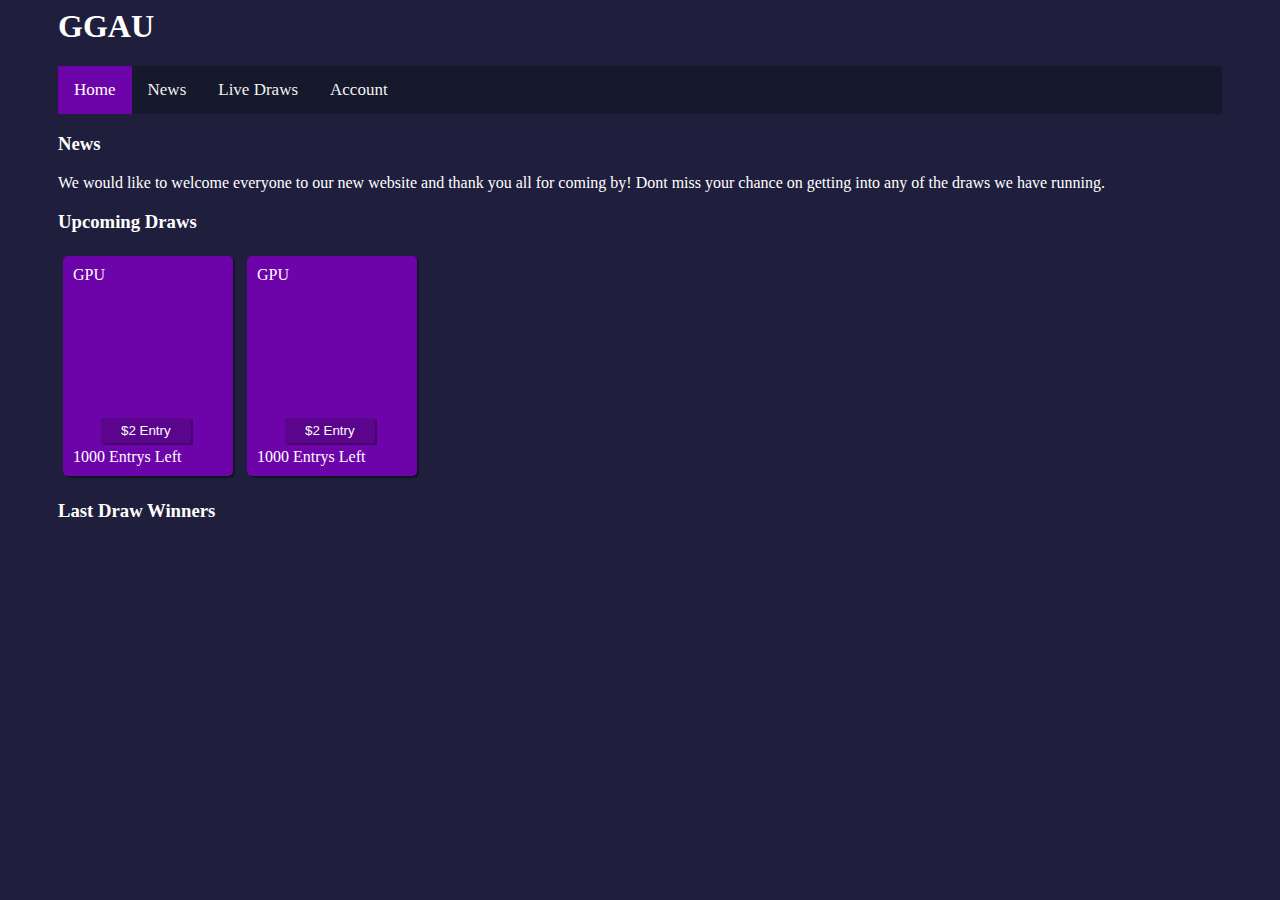
==== index.html @ 94f314b7 "Initial commit" ====
<html>
  <head>
    <meta charset="UTF-8">
    <script src="script.js"></script>
    <link rel="stylesheet" type="text/css" href="styles.css">
    <title>GGAU</title>
    </head>
  <body>
    <h1>GGAU</h1>
    <div class="topnav">
      <a class="active" href="/index.html">Home</a>
      <a href="/News.html">News</a>
      <a href="/LiveDraws.html">Live Draws</a>
      <a href="#about">Account</a>
    </div>
    <section>
      <h3>News</h3>
        <a>We would like to welcome everyone to our new website and thank you all for coming by! Dont miss your chance on getting into any of the draws we have running.</a>
    </section>
    <section>
      <h3>Upcoming Draws</h3>
      <div class="ItemBox" ID="0">
        <img src=""><br>
        <a>GPU</a><br>
        <div class="StickBottom">
          <button class="ItemBoxEntryB" style="text-align:center;"><a>$2</a> Entry</button><br>
          <a style="text-align:center;">1000 Entrys Left</a>
        </div>
      </div>

      <div class="ItemBox" ID="0">
        <img src=""><br>
        <a>GPU</a><br>
        <div class="StickBottom">
          <button class="ItemBoxEntryB"><a>$2</a> Entry</button><br>
          <a style="text-align:center;">1000 Entrys Left</a>
        </div>
      </div>
    </section>
    <section>
      <h3>Last Draw Winners</h3>

    </section>

  </body>
</html>
---- styles.css ----
body {
  background: rgb(31, 31, 61);
  color:white;
  padding-left: 50px;
  padding-right: 50px;
}
.topnav {
  overflow: hidden;
  background-color: rgb(22, 24, 43);
}

.topnav a {
  float: left;
  color: #f2f2f2;
  text-align: center;
  padding: 14px 16px;
  text-decoration: none;
  font-size: 17px;
}

.topnav a:hover {
  background-color: rgb(59, 0, 136);
  color: rgb(255, 255, 255);
}

.topnav a.active {
  background-color: #6d04aa;
  color: white;
}

.StickBottom{
position: absolute;
bottom: 10px;
}

.ItemBoxEntryB{
color: white;
position: relative ;
background-color: #5a058b;
box-shadow: 2px 2px #0000005b;
border: none;
padding: 5px 20px;
text-align: center;
text-decoration: none;
left: 28px;
margin-bottom:5px;
}

.ItemBox{
  position: relative ;
  box-shadow: 2px 2px #0000005b;
  display: inline-block;
  background-color: #6d04aa;
  width: 150px;
  height:200px;
  padding: 10px;
  margin:5px;
  border-radius: 5px;
}
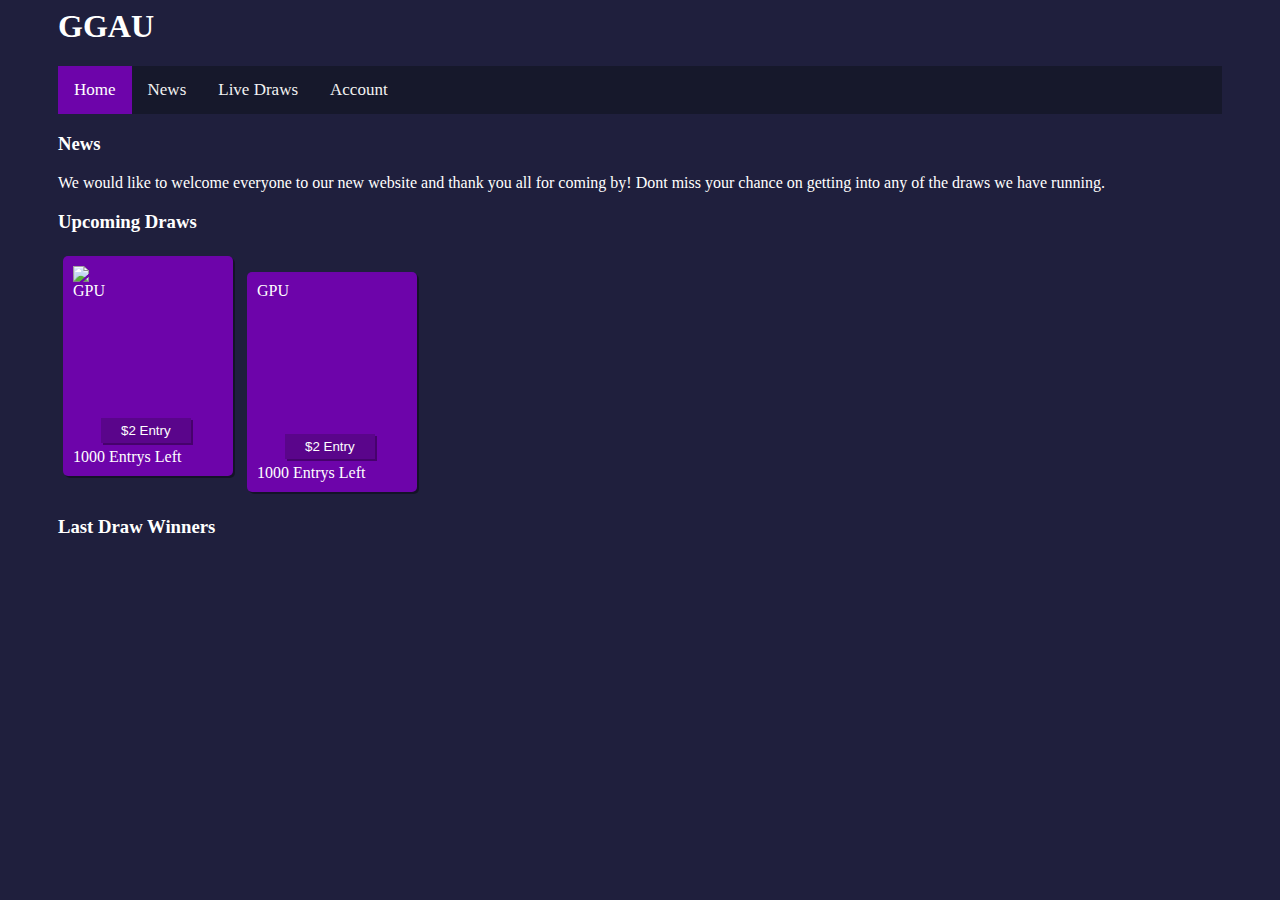
==== commit c531ae00: "1 file modified, 1 added, 1 deleted" ====
--- a/index.html
+++ b/index.html
@@ -20,7 +20,7 @@
     <section>
       <h3>Upcoming Draws</h3>
       <div class="ItemBox" ID="0">
-        <img src=""><br>
+        <img src="/Cart.png"><br>
         <a>GPU</a><br>
         <div class="StickBottom">
           <button class="ItemBoxEntryB" style="text-align:center;"><a>$2</a> Entry</button><br>
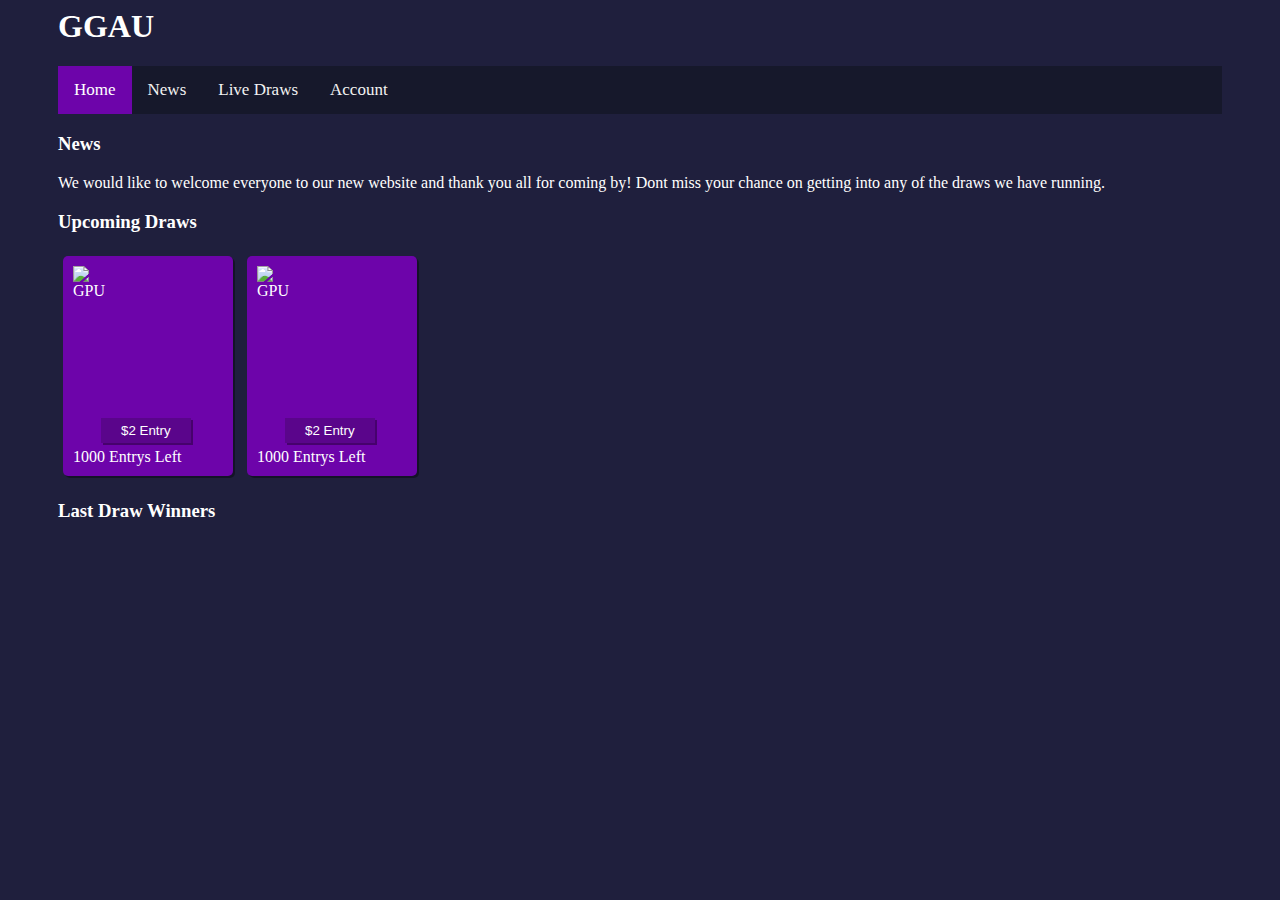
==== commit 06392691: "1 file modified, 1 added, 1 deleted" ====
--- a/index.html
+++ b/index.html
@@ -20,7 +20,7 @@
     <section>
       <h3>Upcoming Draws</h3>
       <div class="ItemBox" ID="0">
-        <img src="/Cart.png"><br>
+        <img src="/Img/Cart.png"><br>
         <a>GPU</a><br>
         <div class="StickBottom">
           <button class="ItemBoxEntryB" style="text-align:center;"><a>$2</a> Entry</button><br>
@@ -29,7 +29,7 @@
       </div>
 
       <div class="ItemBox" ID="0">
-        <img src=""><br>
+        <img src="/Img/Cart.png"><br>
         <a>GPU</a><br>
         <div class="StickBottom">
           <button class="ItemBoxEntryB"><a>$2</a> Entry</button><br>
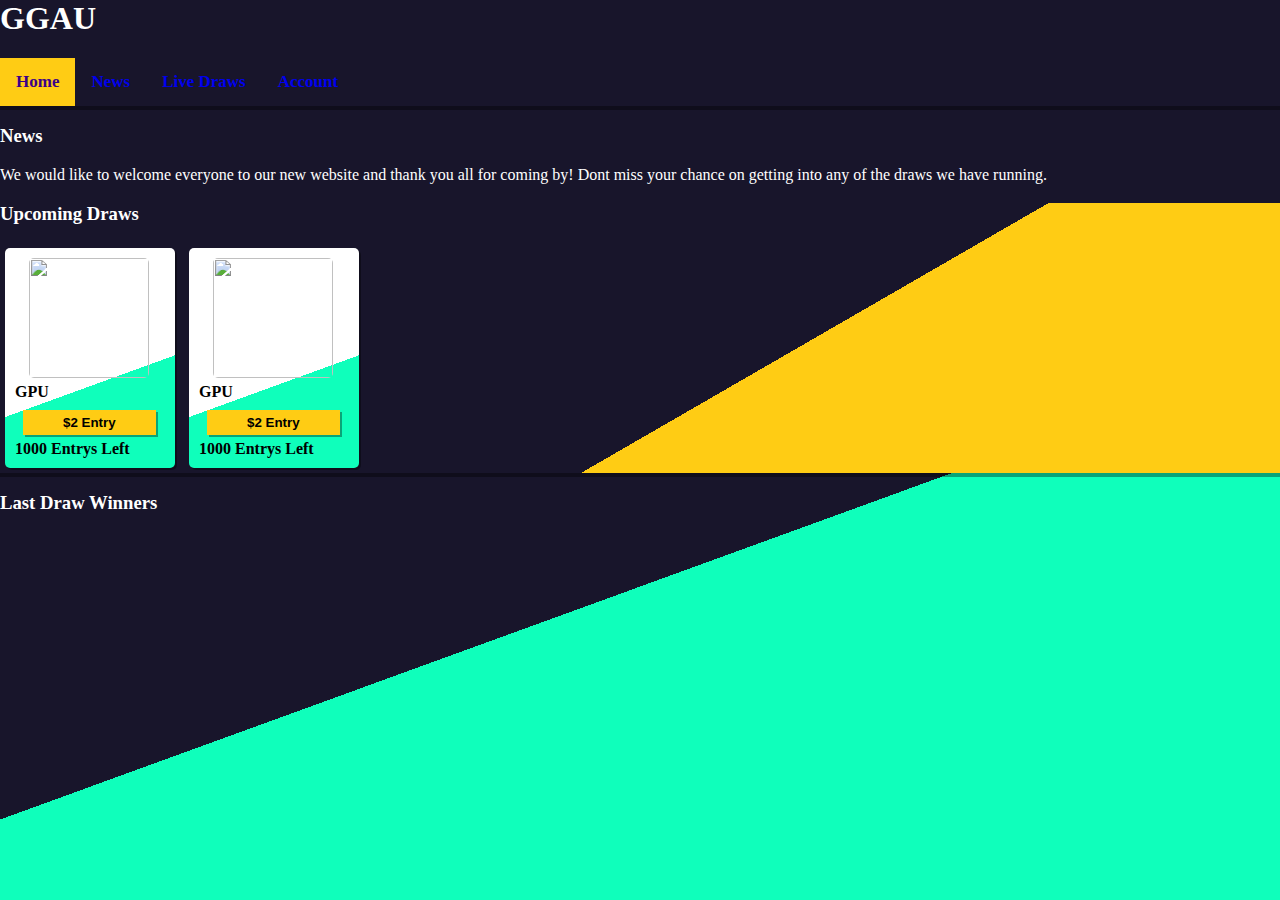
==== commit 955d77e4: "2 files modified, 1 added" ====
--- a/index.html
+++ b/index.html
@@ -11,28 +11,30 @@
       <a class="active" href="/index.html">Home</a>
       <a href="/News.html">News</a>
       <a href="/LiveDraws.html">Live Draws</a>
-      <a href="#about">Account</a>
+      <a href="/Account.html">Account</a>
     </div>
+
     <section>
       <h3>News</h3>
         <a>We would like to welcome everyone to our new website and thank you all for coming by! Dont miss your chance on getting into any of the draws we have running.</a>
     </section>
-    <section>
+
+    <section style="background-image: linear-gradient(-30deg, rgb(255, 204, 20) 40%, rgb(24, 21, 43) 10%); box-shadow: 0px 4px #0000005b;">
       <h3>Upcoming Draws</h3>
       <div class="ItemBox" ID="0">
-        <img src="/Img/Cart.png"><br>
+        <img class="ItemBoximg" src="https://stackblitz.com/files/ggau/github/pyroteddie/GGAU/master/Img/Creality_Ender5.jpg"><br>
         <a>GPU</a><br>
         <div class="StickBottom">
-          <button class="ItemBoxEntryB" style="text-align:center;"><a>$2</a> Entry</button><br>
+          <button class="ItemBoxEntryB" onclick="location.href='/EntryPage.html'"><a>$2</a> Entry</button><br>
           <a style="text-align:center;">1000 Entrys Left</a>
         </div>
       </div>
 
       <div class="ItemBox" ID="0">
-        <img src="/Img/Cart.png"><br>
+        <img class="ItemBoximg" src="https://stackblitz.com/files/ggau/github/pyroteddie/GGAU/master/Img/Creality_Ender5.jpg"><br>
         <a>GPU</a><br>
         <div class="StickBottom">
-          <button class="ItemBoxEntryB"><a>$2</a> Entry</button><br>
+          <button class="ItemBoxEntryB" onclick="location.href='/EntryPage.html'"><a>$2</a> Entry</button><br>
           <a style="text-align:center;">1000 Entrys Left</a>
         </div>
       </div>
--- a/styles.css
+++ b/styles.css
@@ -1,56 +1,90 @@
-body {
-  background: rgb(31, 31, 61);
+html {
+  background-image: linear-gradient(-20deg, rgb(15, 255, 187) 40%, rgb(24, 21, 43) 10%);
   color:white;
-  padding-left: 50px;
-  padding-right: 50px;
+
+  
+}
+body{
+  filter: none;
+  margin:0;
+}
+section{
+	margin: 0;
+	padding: 0;
 }
 .topnav {
   overflow: hidden;
-  background-color: rgb(22, 24, 43);
+  background-color: rgb(24, 21, 43);
+  color:black;
+  font-weight:900;
+  box-shadow: 0px 4px #0000005b;
+
+}
+.ItemBoximg{
+  Width: 120px ;
+  left: 14px;
+  position: relative ;
+  margin-bottom: 5px;
+  border-radius: 5px;
 }
 
 .topnav a {
   float: left;
-  color: #f2f2f2;
   text-align: center;
   padding: 14px 16px;
   text-decoration: none;
   font-size: 17px;
+  font-weight:700;
 }
 
 .topnav a:hover {
-  background-color: rgb(59, 0, 136);
-  color: rgb(255, 255, 255);
+  background-color: rgb(15, 255, 187);
+  color: rgb(59, 0, 136);
 }
 
 .topnav a.active {
-  background-color: #6d04aa;
-  color: white;
+  background-color: rgb(255, 204, 20);
+  color:rgb(59, 0, 136);
+  
 }
 
 .StickBottom{
 position: absolute;
 bottom: 10px;
 }
-
-.ItemBoxEntryB{
-color: white;
+.PurchaseB{
+color: Black;
 position: relative ;
 background-color: #5a058b;
 box-shadow: 2px 2px #0000005b;
 border: none;
-padding: 5px 20px;
+padding: 5px 40px;
 text-align: center;
 text-decoration: none;
-left: 28px;
+margin-bottom:5px;
+}
+.ItemBoxEntryB{
+color: black;
+font-weight: 600;
+position: relative ;
+background-color: rgb(255, 204, 20);
+box-shadow: 2px 2px #0000005b;
+border: none;
+padding: 5px 40px;
+text-align: center;
+text-decoration: none;
+left: 8px;
 margin-bottom:5px;
 }
 
 .ItemBox{
   position: relative ;
+  color: black;
+  font-weight: 800;
   box-shadow: 2px 2px #0000005b;
   display: inline-block;
   background-color: #6d04aa;
+  background-image: linear-gradient(-20deg, rgb(15, 255, 187) 40%, rgb(255, 255, 255) 10%);
   width: 150px;
   height:200px;
   padding: 10px;
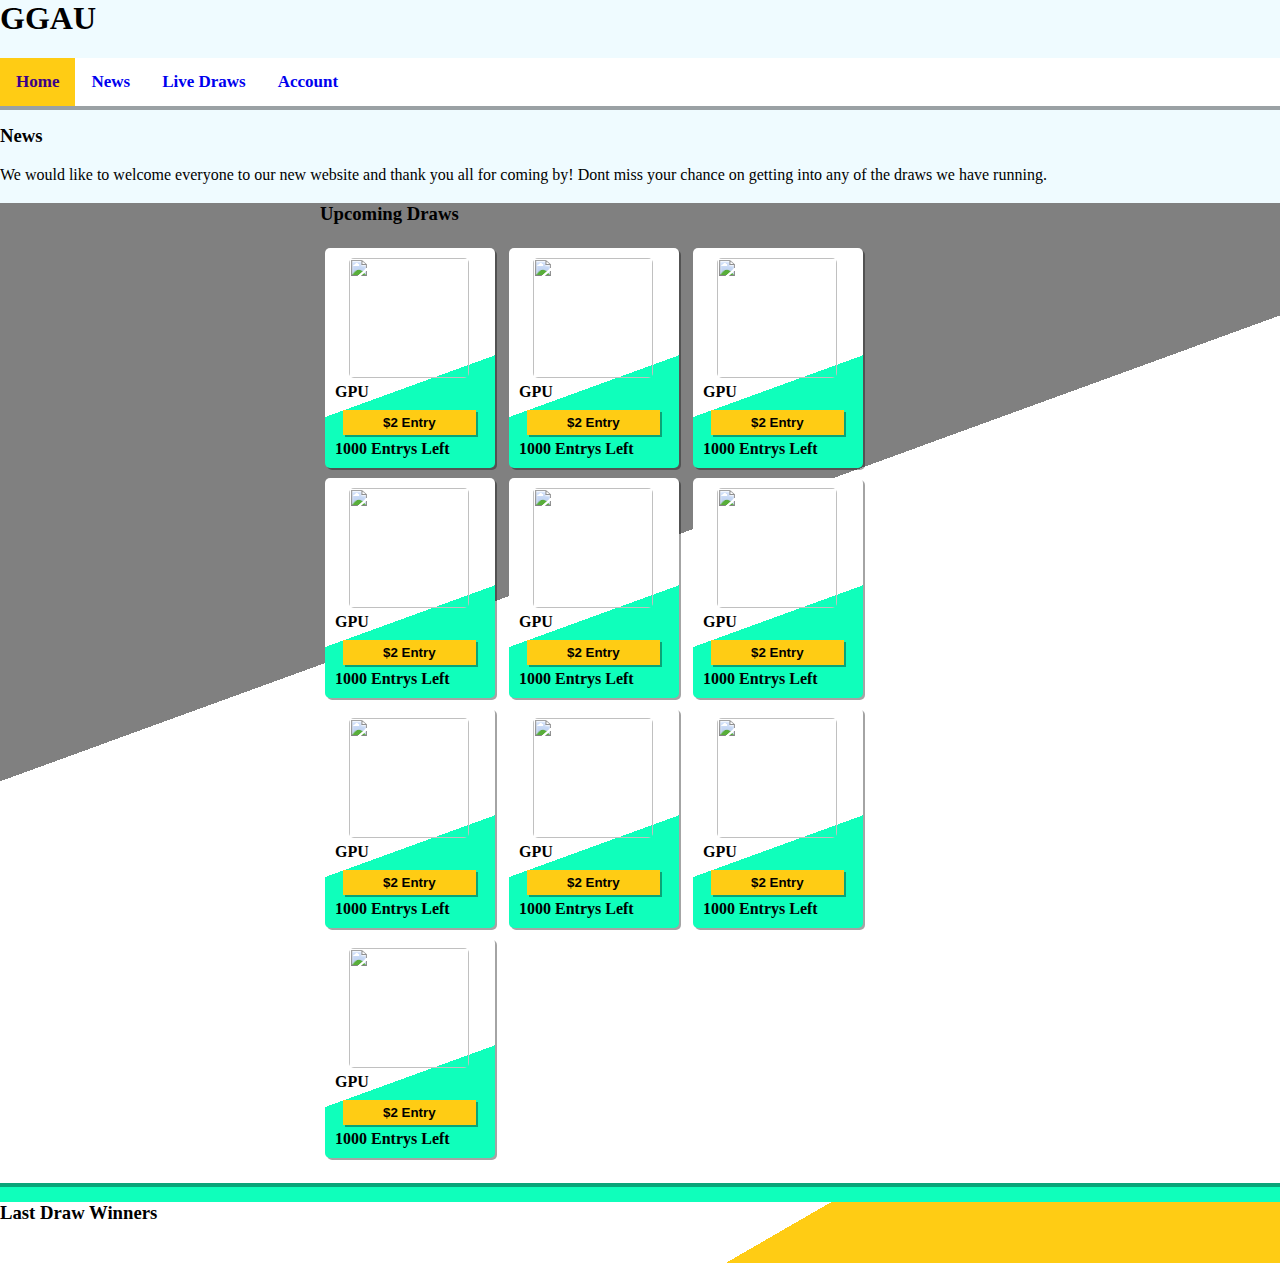
==== commit e940fe06: "2 files modified" ====
--- a/index.html
+++ b/index.html
@@ -19,27 +19,93 @@
         <a>We would like to welcome everyone to our new website and thank you all for coming by! Dont miss your chance on getting into any of the draws we have running.</a>
     </section>
 
-    <section style="background-image: linear-gradient(-30deg, rgb(255, 204, 20) 40%, rgb(24, 21, 43) 10%); box-shadow: 0px 4px #0000005b;">
+    <section style="padding-bottom:20px; background-image: linear-gradient(160deg, Grey 40%, white 10%); box-shadow: 0px 4px #0000005b; ">
+      <div style="padding-left:25%;Padding-right:25%;">
       <h3>Upcoming Draws</h3>
-      <div class="ItemBox" ID="0">
+        <div class="ItemBox" ID="0">
+                <img class="ItemBoximg" src="https://stackblitz.com/files/ggau/github/pyroteddie/GGAU/master/Img/Creality_Ender5.jpg"><br>
+                <a>GPU</a><br>
+                <div class="StickBottom">
+                  <button class="ItemBoxEntryB" onclick="location.href='/EntryPage.html'"><a>$2</a> Entry</button><br>
+                  <a style="text-align:center;">1000 Entrys Left</a>
+                </div>
+        </div>
+        <div class="ItemBox" ID="1">
+              <img class="ItemBoximg" src="https://stackblitz.com/files/ggau/github/pyroteddie/GGAU/master/Img/Creality_Ender5.jpg"><br>
+              <a>GPU</a><br>
+              <div class="StickBottom">
+                <button class="ItemBoxEntryB" onclick="location.href='/EntryPage.html'"><a>$2</a> Entry</button><br>
+                <a style="text-align:center;">1000 Entrys Left</a>
+              </div>
+        </div>
+        <div class="ItemBox" ID="2">
+            <img class="ItemBoximg" src="https://stackblitz.com/files/ggau/github/pyroteddie/GGAU/master/Img/Creality_Ender5.jpg"><br>
+            <a>GPU</a><br>
+            <div class="StickBottom">
+              <button class="ItemBoxEntryB" onclick="location.href='/EntryPage.html'"><a>$2</a> Entry</button><br>
+              <a style="text-align:center;">1000 Entrys Left</a>
+            </div>
+        </div>
+        <div class="ItemBox" ID="3">
+          <img class="ItemBoximg" src="https://stackblitz.com/files/ggau/github/pyroteddie/GGAU/master/Img/Creality_Ender5.jpg"><br>
+          <a>GPU</a><br>
+          <div class="StickBottom">
+            <button class="ItemBoxEntryB" onclick="location.href='/EntryPage.html'"><a>$2</a> Entry</button><br>
+            <a style="text-align:center;">1000 Entrys Left</a>
+          </div>
+        </div>
+        <div class="ItemBox" ID="4">
         <img class="ItemBoximg" src="https://stackblitz.com/files/ggau/github/pyroteddie/GGAU/master/Img/Creality_Ender5.jpg"><br>
         <a>GPU</a><br>
         <div class="StickBottom">
           <button class="ItemBoxEntryB" onclick="location.href='/EntryPage.html'"><a>$2</a> Entry</button><br>
           <a style="text-align:center;">1000 Entrys Left</a>
         </div>
-      </div>
-
-      <div class="ItemBox" ID="0">
+        </div>
+        <div class="ItemBox" ID="5">
         <img class="ItemBoximg" src="https://stackblitz.com/files/ggau/github/pyroteddie/GGAU/master/Img/Creality_Ender5.jpg"><br>
         <a>GPU</a><br>
         <div class="StickBottom">
           <button class="ItemBoxEntryB" onclick="location.href='/EntryPage.html'"><a>$2</a> Entry</button><br>
           <a style="text-align:center;">1000 Entrys Left</a>
         </div>
+        </div>
+        <div class="ItemBox" ID="6">
+        <img class="ItemBoximg" src="https://stackblitz.com/files/ggau/github/pyroteddie/GGAU/master/Img/Creality_Ender5.jpg"><br>
+        <a>GPU</a><br>
+        <div class="StickBottom">
+          <button class="ItemBoxEntryB" onclick="location.href='/EntryPage.html'"><a>$2</a> Entry</button><br>
+          <a style="text-align:center;">1000 Entrys Left</a>
+        </div>
+        </div>
+        <div class="ItemBox" ID="7">
+        <img class="ItemBoximg" src="https://stackblitz.com/files/ggau/github/pyroteddie/GGAU/master/Img/Creality_Ender5.jpg"><br>
+        <a>GPU</a><br>
+        <div class="StickBottom">
+          <button class="ItemBoxEntryB" onclick="location.href='/EntryPage.html'"><a>$2</a> Entry</button><br>
+          <a style="text-align:center;">1000 Entrys Left</a>
+        </div>
+        </div>
+        <div class="ItemBox" ID="8">
+        <img class="ItemBoximg" src="https://stackblitz.com/files/ggau/github/pyroteddie/GGAU/master/Img/Creality_Ender5.jpg"><br>
+        <a>GPU</a><br>
+        <div class="StickBottom">
+          <button class="ItemBoxEntryB" onclick="location.href='/EntryPage.html'"><a>$2</a> Entry</button><br>
+          <a style="text-align:center;">1000 Entrys Left</a>
+        </div>
+        </div>
+        <div class="ItemBox" ID="9">
+        <img class="ItemBoximg" src="https://stackblitz.com/files/ggau/github/pyroteddie/GGAU/master/Img/Creality_Ender5.jpg"><br>
+        <a>GPU</a><br>
+        <div class="StickBottom">
+          <button class="ItemBoxEntryB" onclick="location.href='/EntryPage.html'"><a>$2</a> Entry</button><br>
+          <a style="text-align:center;">1000 Entrys Left</a>
+        </div>
+        </div>
       </div>
-    </section>
-    <section>
+
+</section>
+    <section style="padding-bottom:20px; background-image: linear-gradient(-30deg, rgb(255, 204, 20) 40%, white 10%); box-shadow: 0px 4px #0000005b; ">
       <h3>Last Draw Winners</h3>
 
     </section>
--- a/styles.css
+++ b/styles.css
@@ -1,6 +1,6 @@
 html {
-  background-image: linear-gradient(-20deg, rgb(15, 255, 187) 40%, rgb(24, 21, 43) 10%);
-  color:white;
+  background-image: linear-gradient(-20deg, rgb(15, 255, 187) 40%, rgb(239, 251, 255) 10%);
+  color:black;
 
   
 }
@@ -14,7 +14,7 @@
 }
 .topnav {
   overflow: hidden;
-  background-color: rgb(24, 21, 43);
+  background-color: white;
   color:black;
   font-weight:900;
   box-shadow: 0px 4px #0000005b;
